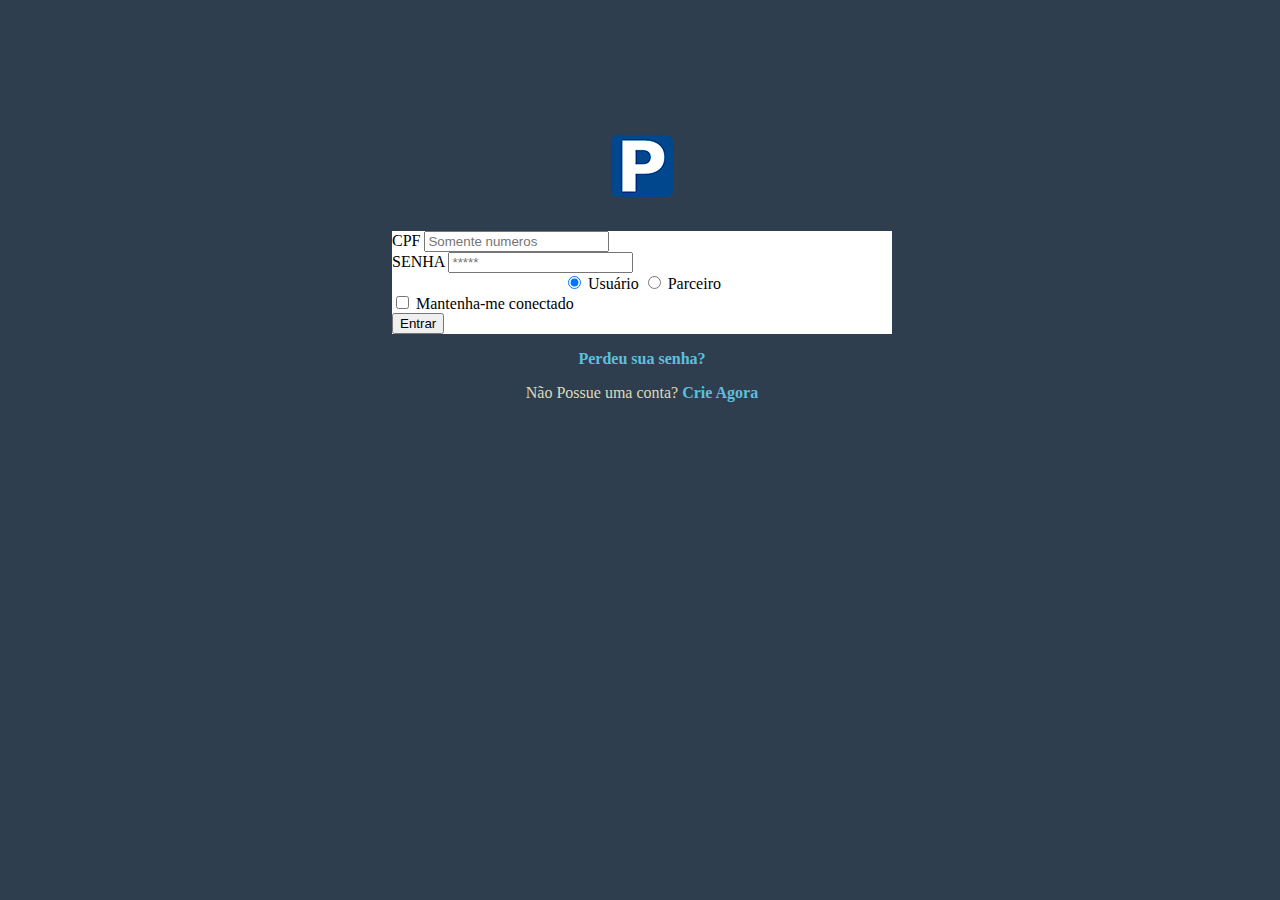
==== login.html @ a918f05c "..." ====
<!DOCTYPE HTML>
<html lang="en">
<head>
  <meta http-equiv="Content-Type" content="text/html;charset=UTF-8">
  <meta name="viewport" content="width=device-width, initial-scale=1, maximum-scale=1, user-scalable=no">

  <link rel="shortcut icon" href="includes_parceiro/imgs/icon.png">
  <link rel="stylesheet" type="text/css" href="includes_restrita/bs/css/bootstrap.min.css">
  <link rel="stylesheet" type="text/css" href="includes_restrita/styles.css">

  <title>Área Restrita</title>
	
</head>
<body id="body-login">
	<div class="centro">
		<center><img id="logo" src="includes_restrita/imgs/icon.png"></center>
		<div class="panel panel-default">
			<div class="panel-body">
				<form id="formLogin">
					<div class="form-group">
						<label for="txtCpf">CPF</label>
						<input type="text" class="form-control" id="txtCpf" placeholder="Somente numeros">
					</div>
					<div class="form-group">
						<label for="txtSenha">SENHA</label>
						<input type="password" class="form-control" id="txtSenha" placeholder="*****">
					</div>
					<center>
					<div class="form-group">
						<div class="btn-group" data-toggle="buttons">
						  <label class="btn btn-primary">
						    <input type="radio" name="options" id="option1" autocomplete="off" checked> Usuário
						  </label>
						  <label class="btn btn-primary">
						    <input type="radio" name="options" id="option2" autocomplete="off"> Parceiro
						  </label>
						</div>
					</div>
					</center>
					<div class="checkbox">
						<label>
							<input type="checkbox"> Mantenha-me conectado
						</label>
					</div>
					<button type="button" id="btnLogars" class="btn btn-info btn-block">
					  Entrar
					</button>
				</form>
			</div>
		</div>
		<p id="lostPass"><a href="">Perdeu sua senha?</a></p>
		<p id="lostPass">Não Possue uma conta?<a href="cadastro.html"> Crie Agora</a></p>
	</div>
</body>
</html>
<script type="text/javascript" src="includes_restrita/js/jquery-1.11.3.min.js"></script>
<script type="text/javascript" src="includes_restrita/bs/js/bootstrap.min.js"></script>
<script type="text/javascript" src="includes_restrita/js/scripts.js"></script>
---- includes_restrita/styles.css ----
#body-login{
	background-color: #2E3E4E;
	font-family: "Open Sans";
}

#body-cadastro{
	background-color: #2E3E4E;
	font-family: "Open Sans";
}

#body-restrita{
	background-color: #F0F0F0;
	font-family: "Open Sans";
}

#logo{
	padding-bottom: 30px;
}

#formLogin{
	background-color: white;
}

.centro{
	position:absolute;
	left:40%;
	top:20%;
	margin-left:-120px;
	margin-top:-45px;
	width: 500px;
}


#lostPass{
	text-align: center;
	font-size: 16px;
	color: #DEDABC;
}

#lostPass a{
	text-decoration: none;
	font-weight: bold;
	color: #5BC0DE;
	font-size: 16px;
}

.tabsCadastro{
	padding-left: 30%;
	padding-right: 30%;
	padding-top: 10%;
}

#item{
	color: white;
	text-decoration: none;
	text-transform: none;
	width: 250px;
	font-size: 40px;
}

.left-off-canvas-menu{

}

@media (min-width:0px) and (max-width:768px){
	.centro{
		width: 300px;
		left: 42%;

	}
}
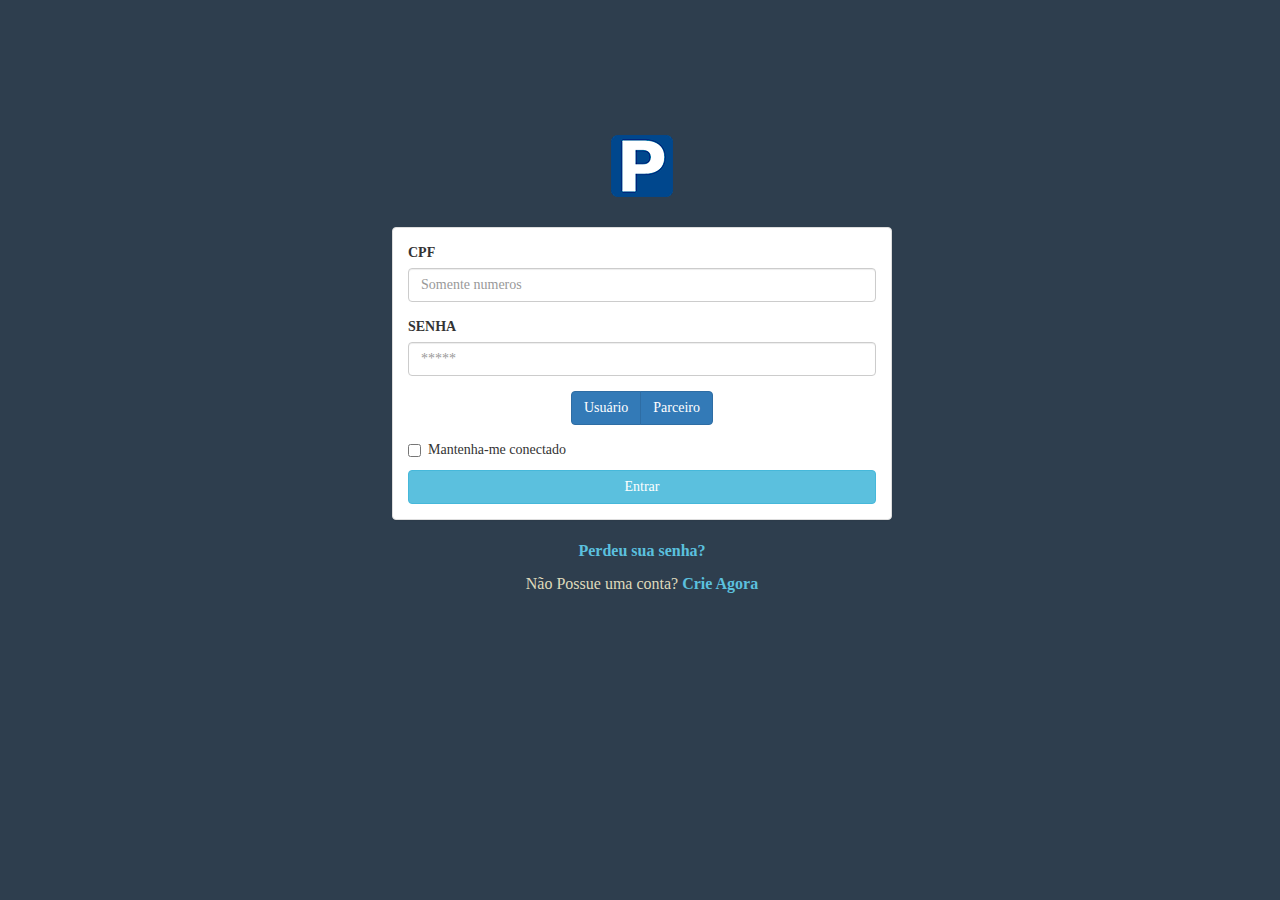
==== commit 4aa44d90: ".." ====
--- a/login.html
+++ b/login.html
@@ -42,9 +42,9 @@
 							<input type="checkbox"> Mantenha-me conectado
 						</label>
 					</div>
-					<button type="button" id="btnLogars" class="btn btn-info btn-block">
+					<a href="restrita_usuario.html" type="button" id="btnLogars" class="btn btn-info btn-block">
 					  Entrar
-					</button>
+					</a>
 				</form>
 			</div>
 		</div>
--- a/includes_restrita/styles.css
+++ b/includes_restrita/styles.css
@@ -9,7 +9,7 @@
 }
 
 #body-restrita{
-	background-color: #F0F0F0;
+	background-color: #2E3E4E;
 	font-family: "Open Sans";
 }
 
@@ -58,14 +58,59 @@
 	font-size: 40px;
 }
 
-.left-off-canvas-menu{
+.info_conta{
+	text-align: center;
+	margin-top: 50px;
+}
 
+.texto-info{
+	font-size: 20px;
+}
+
+.conteudo-main{
+	padding-top: 100px;
+}
+
+.itens-menu{
+	font-size: 80px;
+	margin-top: 10px;
+}
+
+.formPagar{
+	padding-top: 50px;
+}
+
+#titulo1{
+	font-size: 30px;
+	color: white;
+	text-align: center;
+
+	padding-bottom: 20px;
+}
+
+#infos-pagamento{
+	display: none;
+}
+
+#metodo-pagamento{
+	display: none;
+}
+
+#map{
+	width: 100%;
+	height:400px;
+
+	border-radius: 10px;
 }
 
 @media (min-width:0px) and (max-width:768px){
 	.centro{
 		width: 300px;
 		left: 42%;
+	}
 
+	.texto-info{
+		font-size: 12px;
 	}
+
 }